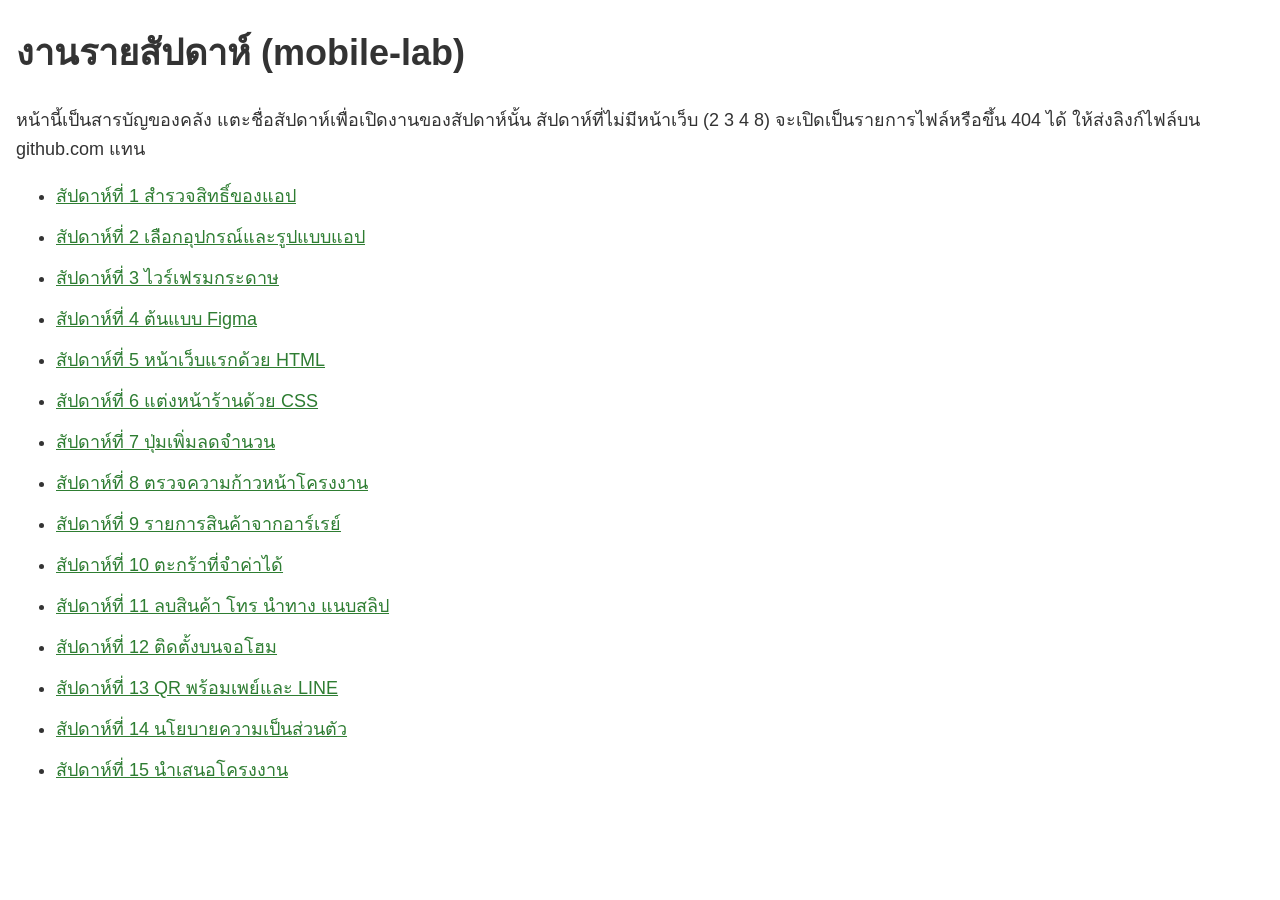
==== index.html @ bd038c68 "Starter code for 3603403 Mobile Programming (week01-14) Co-Authored-By: Claude Opus 5.5 <noreply@ant" ====
<!DOCTYPE html>
<html lang="th">
<head>
  <meta charset="UTF-8">
  <meta name="viewport" content="width=device-width, initial-scale=1">
  <title>mobile-lab</title>
  <style>
    body { font-family: sans-serif; font-size: 18px; margin: 16px; color: #333333; }
    li { margin: 12px 0; }
    a { color: #2e7d32; }
  </style>
</head>
<body>
  <h1>งานรายสัปดาห์ (mobile-lab)</h1>
  <p>หน้านี้เป็นสารบัญของคลัง แตะชื่อสัปดาห์เพื่อเปิดงานของสัปดาห์นั้น สัปดาห์ที่ไม่มีหน้าเว็บ (2 3 4 8) จะเปิดเป็นรายการไฟล์หรือขึ้น 404 ได้ ให้ส่งลิงก์ไฟล์บน github.com แทน</p>
  <ul>
    <li><a href="week01/">สัปดาห์ที่ 1 สำรวจสิทธิ์ของแอป</a></li>
    <li><a href="week02/">สัปดาห์ที่ 2 เลือกอุปกรณ์และรูปแบบแอป</a></li>
    <li><a href="week03/">สัปดาห์ที่ 3 ไวร์เฟรมกระดาษ</a></li>
    <li><a href="week04/">สัปดาห์ที่ 4 ต้นแบบ Figma</a></li>
    <li><a href="week05/">สัปดาห์ที่ 5 หน้าเว็บแรกด้วย HTML</a></li>
    <li><a href="week06/">สัปดาห์ที่ 6 แต่งหน้าร้านด้วย CSS</a></li>
    <li><a href="week07/">สัปดาห์ที่ 7 ปุ่มเพิ่มลดจำนวน</a></li>
    <li><a href="week08/">สัปดาห์ที่ 8 ตรวจความก้าวหน้าโครงงาน</a></li>
    <li><a href="week09/">สัปดาห์ที่ 9 รายการสินค้าจากอาร์เรย์</a></li>
    <li><a href="week10/">สัปดาห์ที่ 10 ตะกร้าที่จำค่าได้</a></li>
    <li><a href="week11/">สัปดาห์ที่ 11 ลบสินค้า โทร นำทาง แนบสลิป</a></li>
    <li><a href="week12/">สัปดาห์ที่ 12 ติดตั้งบนจอโฮม</a></li>
    <li><a href="week13/">สัปดาห์ที่ 13 QR พร้อมเพย์และ LINE</a></li>
    <li><a href="week14/">สัปดาห์ที่ 14 นโยบายความเป็นส่วนตัว</a></li>
    <li><a href="week15/">สัปดาห์ที่ 15 นำเสนอโครงงาน</a></li>
  </ul>
</body>
</html>
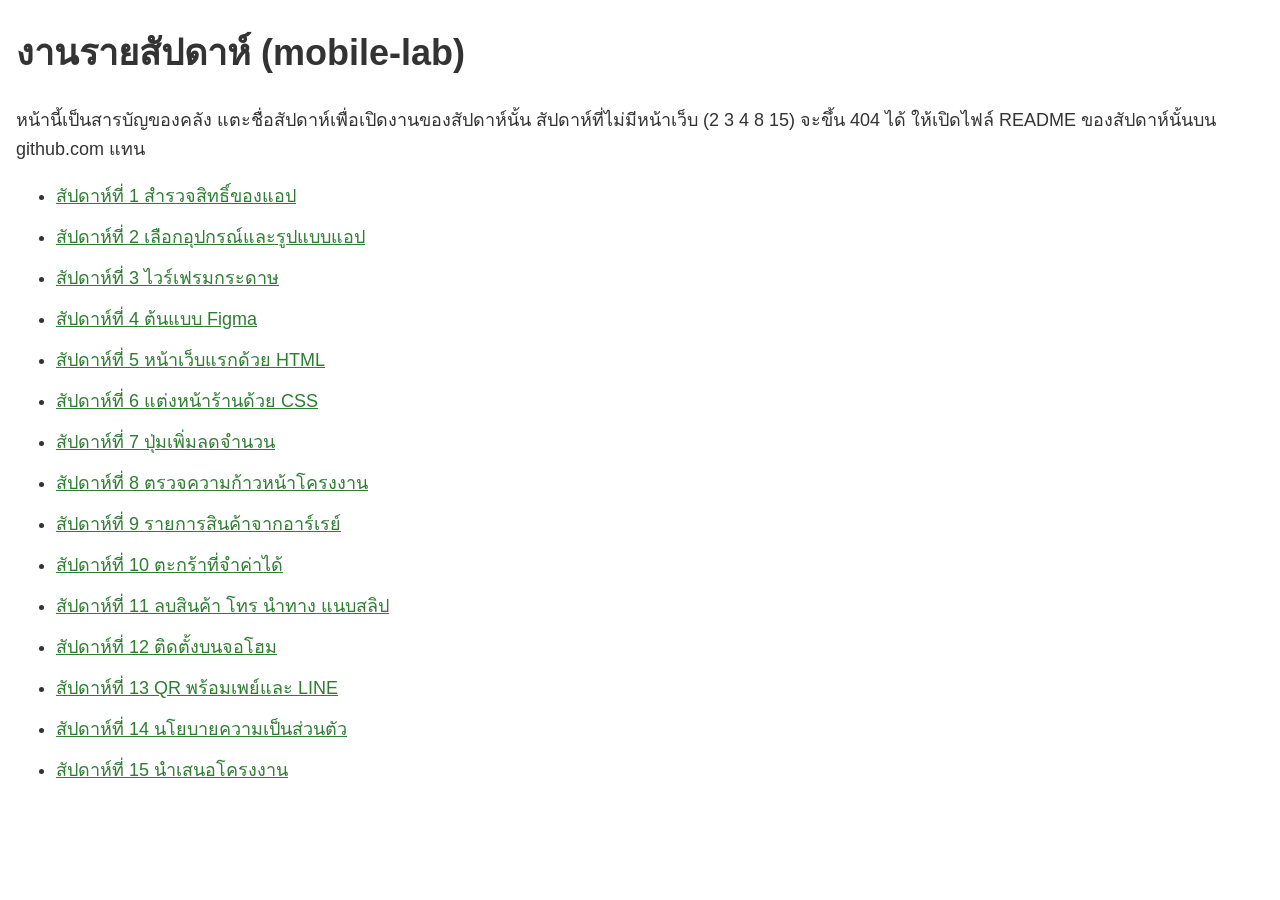
==== commit ca33c853: "Submission is by commit: replace link-sending steps, add screenshot upload steps Co-Authored-By: Cla" ====
--- a/index.html
+++ b/index.html
@@ -12,7 +12,7 @@
 </head>
 <body>
   <h1>งานรายสัปดาห์ (mobile-lab)</h1>
-  <p>หน้านี้เป็นสารบัญของคลัง แตะชื่อสัปดาห์เพื่อเปิดงานของสัปดาห์นั้น สัปดาห์ที่ไม่มีหน้าเว็บ (2 3 4 8) จะเปิดเป็นรายการไฟล์หรือขึ้น 404 ได้ ให้ส่งลิงก์ไฟล์บน github.com แทน</p>
+  <p>หน้านี้เป็นสารบัญของคลัง แตะชื่อสัปดาห์เพื่อเปิดงานของสัปดาห์นั้น สัปดาห์ที่ไม่มีหน้าเว็บ (2 3 4 8 15) จะขึ้น 404 ได้ ให้เปิดไฟล์ README ของสัปดาห์นั้นบน github.com แทน</p>
   <ul>
     <li><a href="week01/">สัปดาห์ที่ 1 สำรวจสิทธิ์ของแอป</a></li>
     <li><a href="week02/">สัปดาห์ที่ 2 เลือกอุปกรณ์และรูปแบบแอป</a></li>
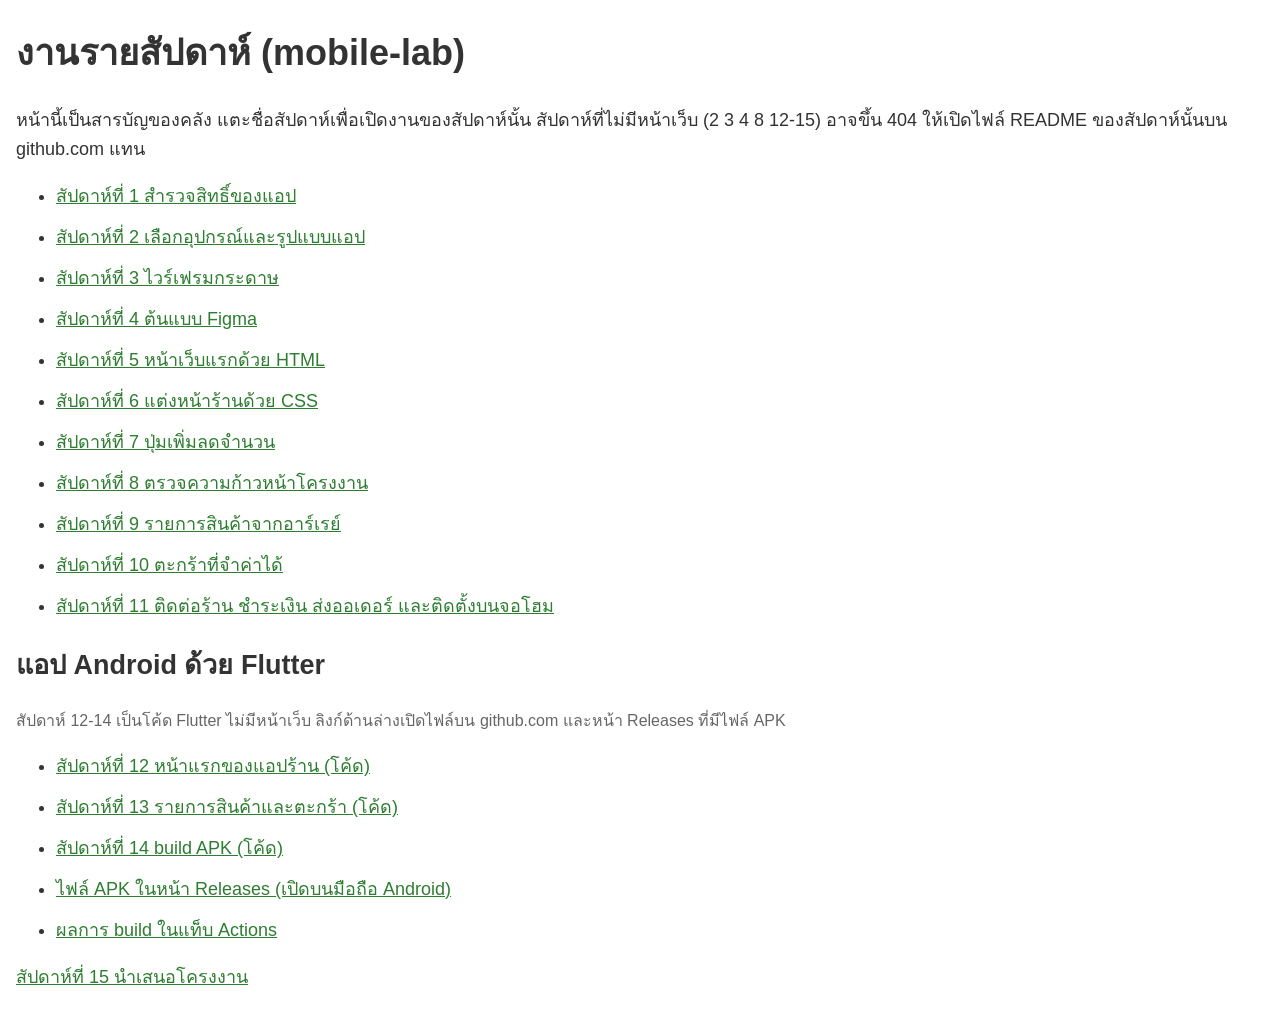
==== commit a72d193d: "Plan v5: week11 combined web, week12-14 Flutter with APK workflow; commit-based submission Co-Author" ====
--- a/index.html
+++ b/index.html
@@ -8,11 +8,12 @@
     body { font-family: sans-serif; font-size: 18px; margin: 16px; color: #333333; }
     li { margin: 12px 0; }
     a { color: #2e7d32; }
+    .note { color: #666666; font-size: 16px; }
   </style>
 </head>
 <body>
   <h1>งานรายสัปดาห์ (mobile-lab)</h1>
-  <p>หน้านี้เป็นสารบัญของคลัง แตะชื่อสัปดาห์เพื่อเปิดงานของสัปดาห์นั้น สัปดาห์ที่ไม่มีหน้าเว็บ (2 3 4 8 15) จะขึ้น 404 ได้ ให้เปิดไฟล์ README ของสัปดาห์นั้นบน github.com แทน</p>
+  <p>หน้านี้เป็นสารบัญของคลัง แตะชื่อสัปดาห์เพื่อเปิดงานของสัปดาห์นั้น สัปดาห์ที่ไม่มีหน้าเว็บ (2 3 4 8 12-15) อาจขึ้น 404 ให้เปิดไฟล์ README ของสัปดาห์นั้นบน github.com แทน</p>
   <ul>
     <li><a href="week01/">สัปดาห์ที่ 1 สำรวจสิทธิ์ของแอป</a></li>
     <li><a href="week02/">สัปดาห์ที่ 2 เลือกอุปกรณ์และรูปแบบแอป</a></li>
@@ -24,11 +25,25 @@
     <li><a href="week08/">สัปดาห์ที่ 8 ตรวจความก้าวหน้าโครงงาน</a></li>
     <li><a href="week09/">สัปดาห์ที่ 9 รายการสินค้าจากอาร์เรย์</a></li>
     <li><a href="week10/">สัปดาห์ที่ 10 ตะกร้าที่จำค่าได้</a></li>
-    <li><a href="week11/">สัปดาห์ที่ 11 ลบสินค้า โทร นำทาง แนบสลิป</a></li>
-    <li><a href="week12/">สัปดาห์ที่ 12 ติดตั้งบนจอโฮม</a></li>
-    <li><a href="week13/">สัปดาห์ที่ 13 QR พร้อมเพย์และ LINE</a></li>
-    <li><a href="week14/">สัปดาห์ที่ 14 นโยบายความเป็นส่วนตัว</a></li>
-    <li><a href="week15/">สัปดาห์ที่ 15 นำเสนอโครงงาน</a></li>
+    <li><a href="week11/">สัปดาห์ที่ 11 ติดต่อร้าน ชำระเงิน ส่งออเดอร์ และติดตั้งบนจอโฮม</a></li>
   </ul>
+  <h2>แอป Android ด้วย Flutter</h2>
+  <p class="note">สัปดาห์ 12-14 เป็นโค้ด Flutter ไม่มีหน้าเว็บ ลิงก์ด้านล่างเปิดไฟล์บน github.com และหน้า Releases ที่มีไฟล์ APK</p>
+  <ul>
+    <li><a data-gh="tree/main/week12">สัปดาห์ที่ 12 หน้าแรกของแอปร้าน (โค้ด)</a></li>
+    <li><a data-gh="tree/main/week13">สัปดาห์ที่ 13 รายการสินค้าและตะกร้า (โค้ด)</a></li>
+    <li><a data-gh="tree/main/week14">สัปดาห์ที่ 14 build APK (โค้ด)</a></li>
+    <li><a data-gh="releases">ไฟล์ APK ในหน้า Releases (เปิดบนมือถือ Android)</a></li>
+    <li><a data-gh="actions">ผลการ build ในแท็บ Actions</a></li>
+  </ul>
+  <p><a href="week15/">สัปดาห์ที่ 15 นำเสนอโครงงาน</a></p>
+  <script>
+    // สร้างลิงก์ github.com จากที่อยู่ของหน้านี้ เช่น somchai.github.io/mobile-lab/ -> github.com/somchai/mobile-lab
+    const user = location.hostname.split(".")[0];
+    const repo = location.pathname.split("/")[1];
+    for (const a of document.querySelectorAll("[data-gh]")) {
+      a.href = "https://github.com/" + user + "/" + repo + "/" + a.dataset.gh;
+    }
+  </script>
 </body>
-</html>+</html>
